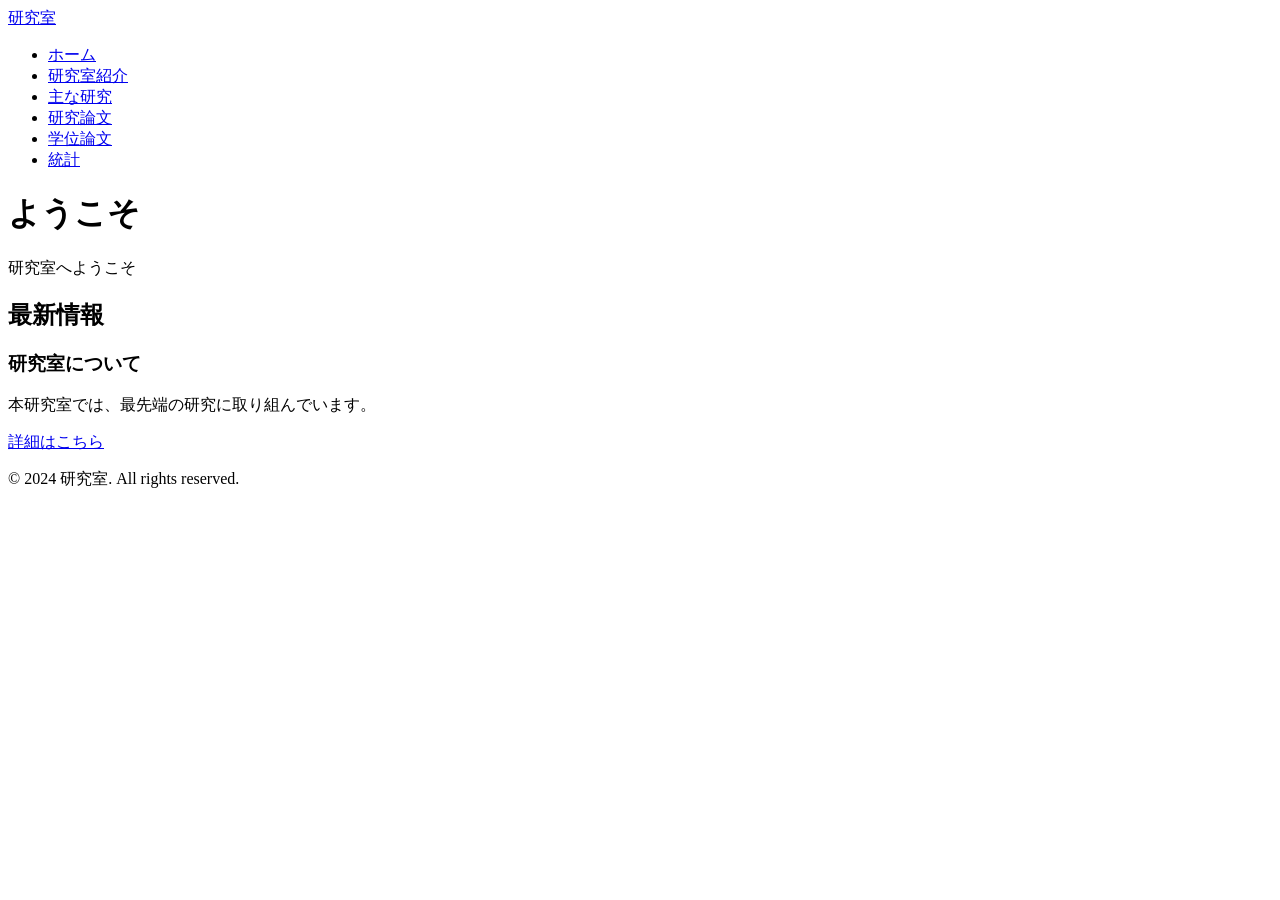
==== lab-website/index.html @ fe749eae "Create index.html (トップページ)" ====
<!DOCTYPE html>
<html lang="ja">
<head>
    <meta charset="UTF-8">
    <meta name="viewport" content="width=device-width, initial-scale=1.0">
    <title>研究室紹介</title>
    <link rel="stylesheet" href="css/style.css">
</head>
<body>
    <nav class="navbar">
        <div class="container">
            <a href="index.html" class="logo">研究室</a>
            <ul class="nav-links">
                <li><a href="index.html" class="active">ホーム</a></li>
                <li><a href="about.html">研究室紹介</a></li>
                <li><a href="research.html">主な研究</a></li>
                <li><a href="papers.html">研究論文</a></li>
                <li><a href="thesis.html">学位論文</a></li>
                <li><a href="statistics.html">統計</a></li>
            </ul>
        </div>
    </nav>

    <header class="hero">
        <div class="hero-content">
            <h1>ようこそ</h1>
            <p>研究室へようこそ</p>
        </div>
    </header>

    <main>
        <section class="container">
            <h2>最新情報</h2>
            <article class="news-item">
                <h3>研究室について</h3>
                <p>本研究室では、最先端の研究に取り組んでいます。</p>
                <a href="about.html">詳細はこちら</a>
            </article>
        </section>
    </main>

    <footer>
        <p>&copy; 2024 研究室. All rights reserved.</p>
    </footer>

    <script src="js/script.js"></script>
</body>
</html>
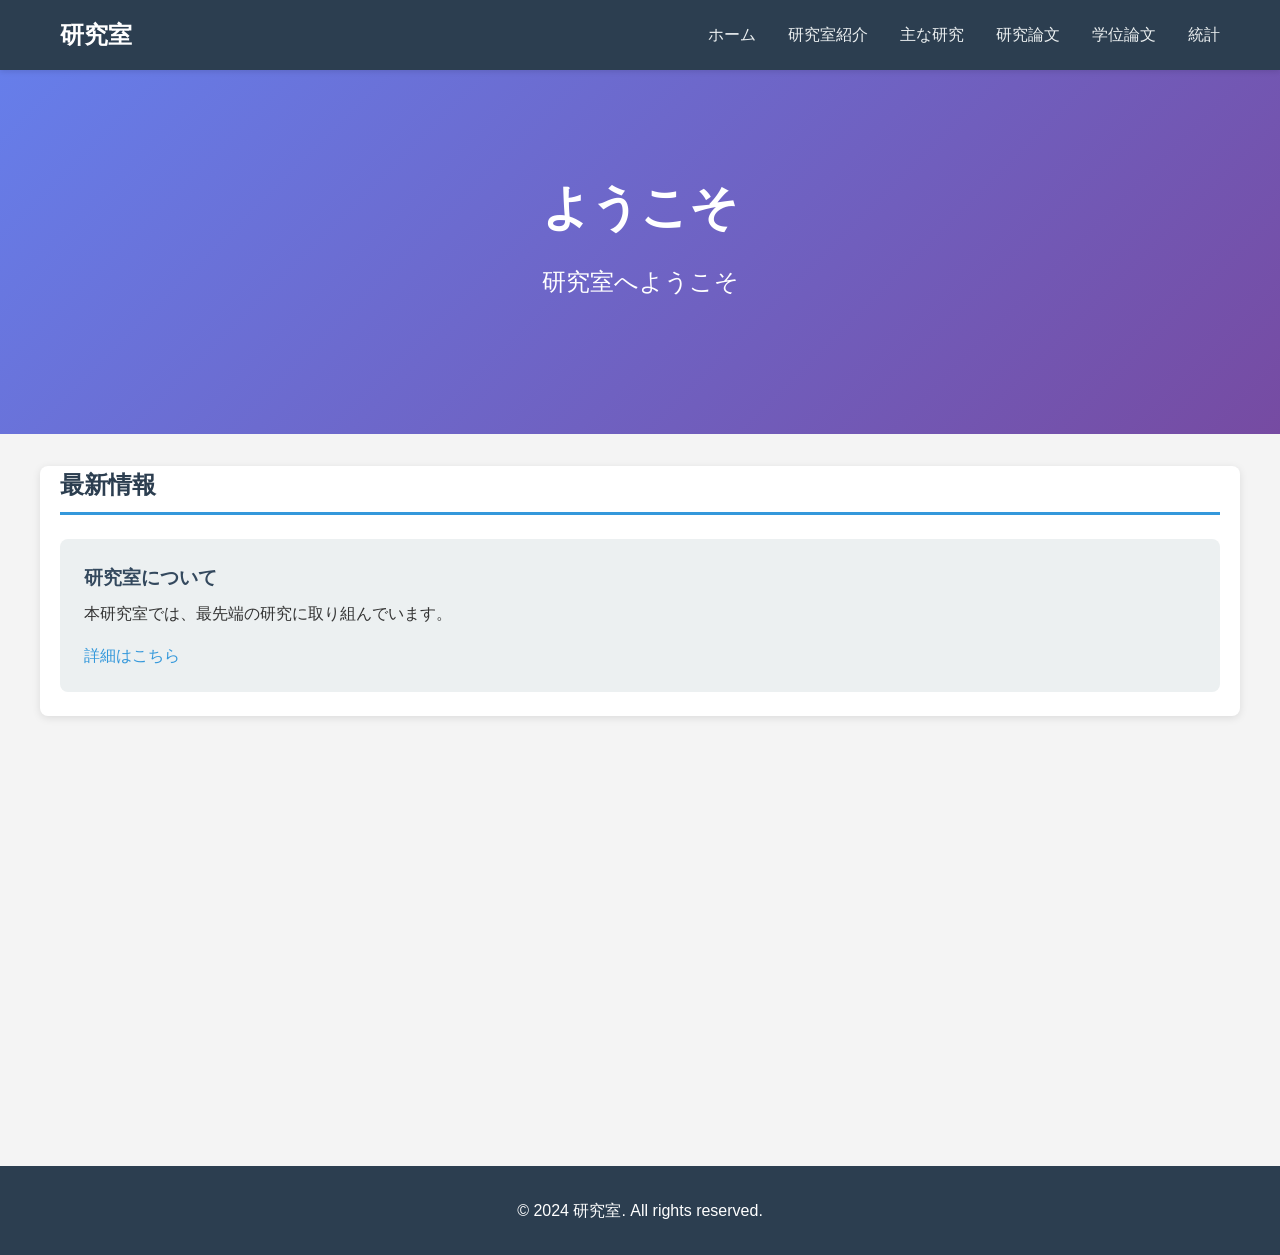
==== commit ab84095a: "Fix lab-website/index.html to link to root index.html" ====
--- a/lab-website/index.html
+++ b/lab-website/index.html
@@ -9,9 +9,9 @@
 <body>
     <nav class="navbar">
         <div class="container">
-            <a href="index.html" class="logo">研究室</a>
+            <a href="../index.html" class="logo">研究室</a>
             <ul class="nav-links">
-                <li><a href="index.html" class="active">ホーム</a></li>
+                <li><a href="../index.html" class="active">ホーム</a></li>
                 <li><a href="about.html">研究室紹介</a></li>
                 <li><a href="research.html">主な研究</a></li>
                 <li><a href="papers.html">研究論文</a></li>
--- a/lab-website/css/style.css
+++ b/lab-website/css/style.css
@@ -0,0 +1,382 @@
+/* グローバルスタイル */
+* {
+    margin: 0;
+    padding: 0;
+    box-sizing: border-box;
+}
+
+body {
+    font-family: 'Segoe UI', Tahoma, Geneva, Verdana, sans-serif;
+    line-height: 1.6;
+    color: #333;
+    background-color: #f4f4f4;
+}
+
+/* コンテナ */
+.container {
+    max-width: 1200px;
+    margin: 0 auto;
+    padding: 0 20px;
+}
+
+/* ナビゲーションバー */
+.navbar {
+    background-color: #2c3e50;
+    padding: 1rem 0;
+    position: sticky;
+    top: 0;
+    z-index: 100;
+    box-shadow: 0 2px 5px rgba(0, 0, 0, 0.1);
+}
+
+.navbar .container {
+    display: flex;
+    justify-content: space-between;
+    align-items: center;
+}
+
+.logo {
+    font-size: 1.5rem;
+    font-weight: bold;
+    color: #fff;
+    text-decoration: none;
+}
+
+.nav-links {
+    display: flex;
+    list-style: none;
+    gap: 2rem;
+}
+
+.nav-links a {
+    color: #ecf0f1;
+    text-decoration: none;
+    transition: color 0.3s ease;
+}
+
+.nav-links a:hover,
+.nav-links a.active {
+    color: #3498db;
+    border-bottom: 2px solid #3498db;
+}
+
+/* ヒーローセクション */
+.hero {
+    background: linear-gradient(135deg, #667eea 0%, #764ba2 100%);
+    color: white;
+    padding: 100px 0;
+    text-align: center;
+}
+
+.hero-content h1 {
+    font-size: 3rem;
+    margin-bottom: 1rem;
+}
+
+.hero-content p {
+    font-size: 1.5rem;
+    margin-bottom: 2rem;
+}
+
+/* メインコンテンツ */
+main {
+    min-height: calc(100vh - 200px);
+    padding: 2rem 0;
+}
+
+main > .container {
+    background: white;
+    border-radius: 8px;
+    box-shadow: 0 2px 8px rgba(0, 0, 0, 0.1);
+    overflow: hidden;
+}
+
+section {
+    padding: 2rem;
+}
+
+section h2 {
+    color: #2c3e50;
+    margin-bottom: 1.5rem;
+    border-bottom: 3px solid #3498db;
+    padding-bottom: 0.5rem;
+}
+
+.content-section {
+    background: white;
+    padding: 2rem;
+    border-radius: 8px;
+    box-shadow: 0 2px 8px rgba(0, 0, 0, 0.1);
+    margin-bottom: 2rem;
+}
+
+/* 研究室の概要セクション */
+.overview-section {
+    border-bottom: 2px solid #ecf0f1;
+}
+
+.overview-text {
+    font-size: 1.1rem;
+    line-height: 1.8;
+    color: #555;
+    font-weight: 500;
+}
+
+/* 研究室の写真セクション */
+.lab-photo-section {
+    border-bottom: 2px solid #ecf0f1;
+    text-align: center;
+}
+
+.lab-photo-container {
+    display: flex;
+    flex-direction: column;
+    align-items: center;
+    gap: 1rem;
+}
+
+.lab-photo {
+    max-width: 100%;
+    height: auto;
+    border-radius: 8px;
+    box-shadow: 0 4px 12px rgba(0, 0, 0, 0.15);
+    max-height: 400px;
+    object-fit: cover;
+}
+
+.photo-caption {
+    font-size: 0.9rem;
+    color: #7f8c8d;
+    font-style: italic;
+    text-align: center;
+    padding: 1rem;
+    background-color: #f8f9fa;
+    border-radius: 4px;
+    border-left: 4px solid #3498db;
+}
+
+.photo-caption code {
+    background-color: #ecf0f1;
+    padding: 0.2rem 0.4rem;
+    border-radius: 3px;
+    font-family: 'Courier New', monospace;
+}
+
+/* 連絡先セクション */
+.contact-section {
+    border-bottom: 2px solid #ecf0f1;
+}
+
+.contact-info {
+    display: grid;
+    grid-template-columns: repeat(auto-fit, minmax(250px, 1fr));
+    gap: 2rem;
+}
+
+.contact-item {
+    background-color: #f8f9fa;
+    padding: 1.5rem;
+    border-radius: 8px;
+    border-left: 5px solid #3498db;
+    transition: transform 0.3s ease, box-shadow 0.3s ease;
+}
+
+.contact-item:hover {
+    transform: translateY(-5px);
+    box-shadow: 0 6px 16px rgba(52, 152, 219, 0.2);
+}
+
+.contact-item h3 {
+    color: #2c3e50;
+    margin-bottom: 0.8rem;
+    font-size: 1.1rem;
+}
+
+.contact-item p {
+    color: #555;
+    font-size: 1rem;
+}
+
+.contact-item a {
+    color: #3498db;
+    text-decoration: none;
+    transition: color 0.3s ease;
+}
+
+.contact-item a:hover {
+    color: #2980b9;
+    text-decoration: underline;
+}
+
+/* ニュースセクション */
+.news-section {
+}
+
+article {
+    margin-bottom: 2rem;
+}
+
+article h2 {
+    color: #2c3e50;
+    margin-bottom: 1rem;
+    border-bottom: 3px solid #3498db;
+    padding-bottom: 0.5rem;
+}
+
+article h3 {
+    color: #34495e;
+    margin-top: 1.5rem;
+    margin-bottom: 0.5rem;
+}
+
+article p {
+    margin-bottom: 1rem;
+    text-align: justify;
+}
+
+article ul {
+    margin-left: 2rem;
+    margin-bottom: 1rem;
+}
+
+article li {
+    margin-bottom: 0.5rem;
+}
+
+/* リンク */
+a {
+    color: #3498db;
+    text-decoration: none;
+    transition: color 0.3s ease;
+}
+
+a:hover {
+    color: #2980b9;
+    text-decoration: underline;
+}
+
+/* 論文リスト */
+.paper-list,
+.thesis-list {
+    list-style: none;
+    padding: 0;
+}
+
+.paper-list li,
+.thesis-list li {
+    background-color: #ecf0f1;
+    padding: 1rem;
+    margin-bottom: 1rem;
+    border-left: 4px solid #3498db;
+    border-radius: 4px;
+}
+
+.paper-list strong,
+.thesis-list strong {
+    display: block;
+    margin-bottom: 0.5rem;
+    color: #2c3e50;
+}
+
+.paper-list p,
+.thesis-list p {
+    font-size: 0.9rem;
+    color: #7f8c8d;
+    margin-bottom: 0.5rem;
+}
+
+/* 研究アイテム */
+.research-item {
+    border-left: 5px solid #3498db;
+    padding-left: 1.5rem;
+    margin-bottom: 1.5rem;
+}
+
+/* ニュースアイテム */
+.news-item {
+    background-color: #ecf0f1;
+    padding: 1.5rem;
+    border-radius: 8px;
+    margin-bottom: 1.5rem;
+}
+
+.news-item h3 {
+    margin-top: 0;
+}
+
+/* 統計 */
+.statistics {
+    background-color: #ecf0f1;
+    padding: 1.5rem;
+    border-radius: 8px;
+    margin-bottom: 1rem;
+}
+
+.statistics p {
+    margin-bottom: 0.5rem;
+}
+
+/* フッター */
+footer {
+    background-color: #2c3e50;
+    color: white;
+    text-align: center;
+    padding: 2rem;
+    margin-top: 2rem;
+}
+
+/* レスポンシブデザイン */
+@media (max-width: 768px) {
+    .nav-links {
+        flex-direction: column;
+        gap: 1rem;
+    }
+
+    .hero-content h1 {
+        font-size: 2rem;
+    }
+
+    .hero-content p {
+        font-size: 1.2rem;
+    }
+
+    section {
+        padding: 1.5rem;
+    }
+
+    .contact-info {
+        grid-template-columns: 1fr;
+    }
+
+    article {
+        margin-bottom: 1.5rem;
+    }
+}
+
+@media (max-width: 480px) {
+    .navbar .container {
+        flex-direction: column;
+        gap: 1rem;
+    }
+
+    .nav-links {
+        flex-direction: column;
+        gap: 0.5rem;
+    }
+
+    .hero-content h1 {
+        font-size: 1.5rem;
+    }
+
+    .hero-content p {
+        font-size: 1rem;
+    }
+
+    section {
+        padding: 1rem;
+    }
+
+    section h2 {
+        font-size: 1.3rem;
+    }
+}
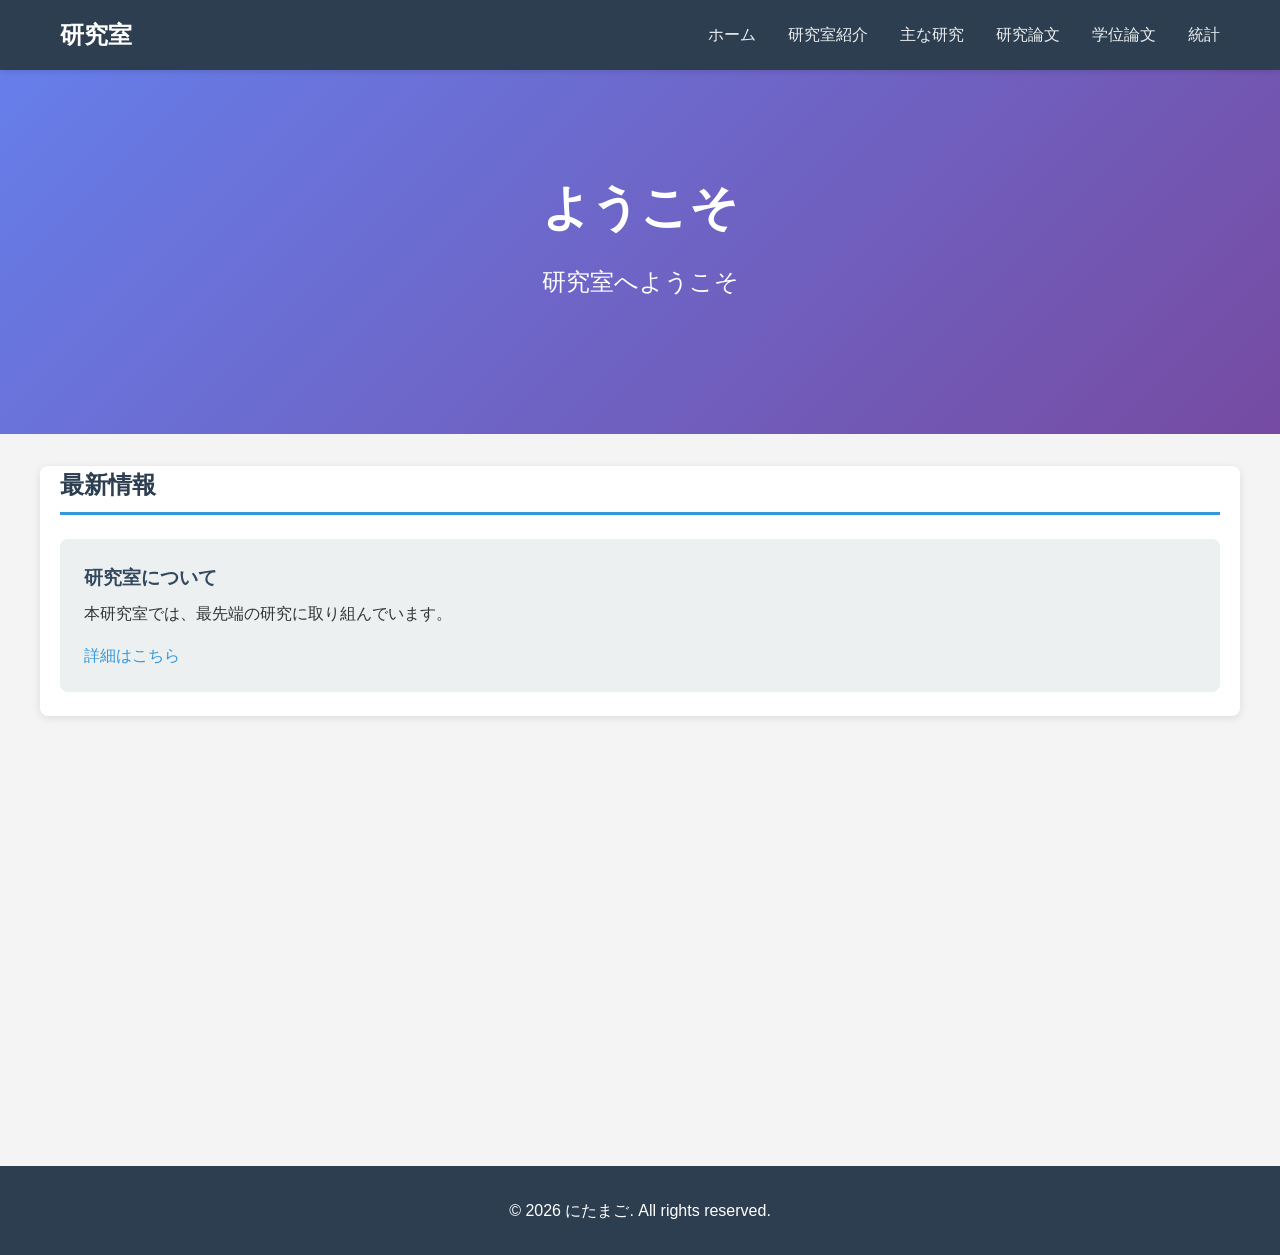
==== commit 07fb0e80: "Update copyright year and name in footer" ====
--- a/lab-website/index.html
+++ b/lab-website/index.html
@@ -40,7 +40,7 @@
     </main>
 
     <footer>
-        <p>&copy; 2024 研究室. All rights reserved.</p>
+        <p>&copy; 2026 にたまご. All rights reserved.</p>
     </footer>
 
     <script src="js/script.js"></script>
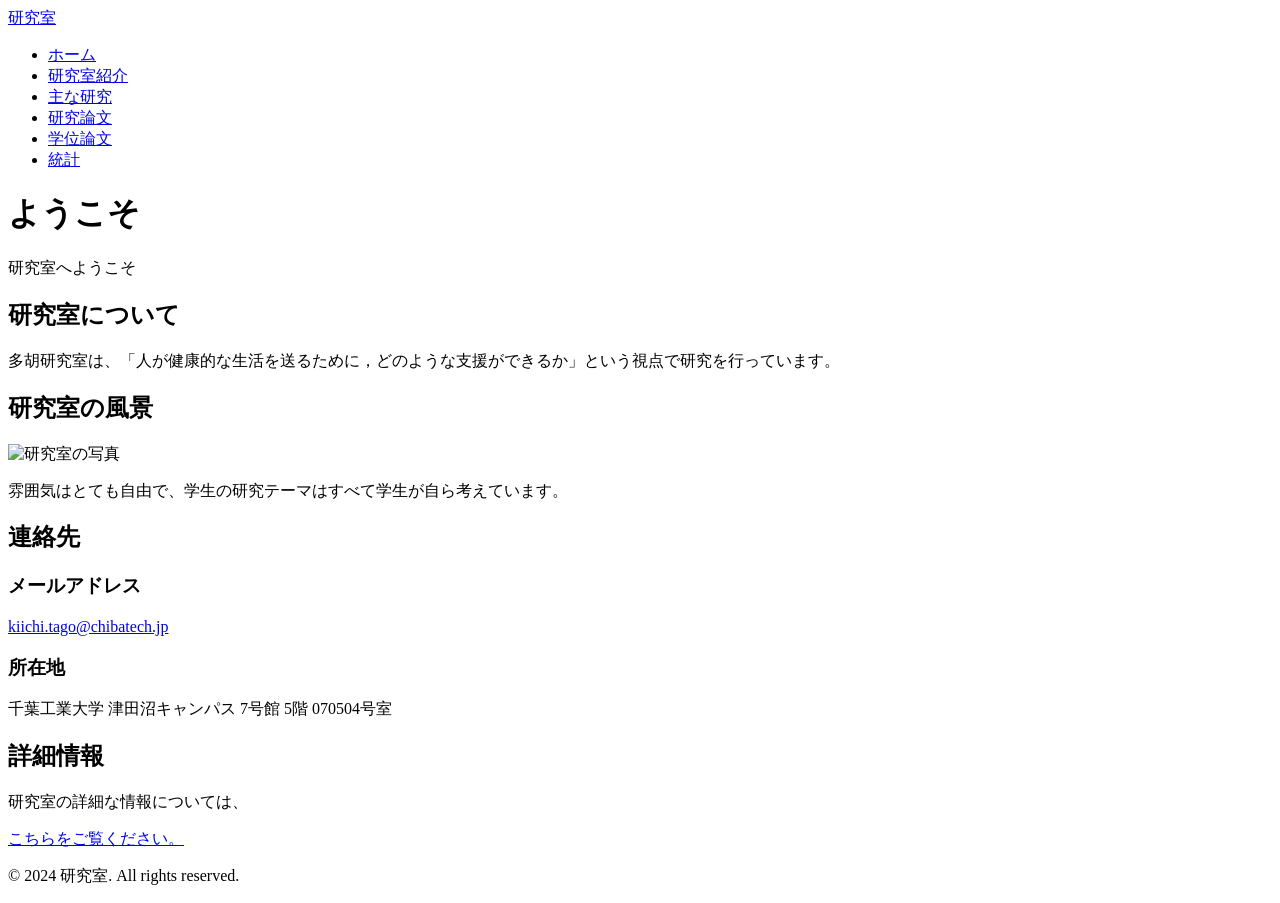
==== commit 8bcf768a: "index new" ====
--- a/lab-website/index.html
+++ b/lab-website/index.html
@@ -4,19 +4,19 @@
     <meta charset="UTF-8">
     <meta name="viewport" content="width=device-width, initial-scale=1.0">
     <title>研究室紹介</title>
-    <link rel="stylesheet" href="css/style.css">
+    <link rel="stylesheet" href="lab-website/css/style.css">
 </head>
 <body>
     <nav class="navbar">
         <div class="container">
-            <a href="../index.html" class="logo">研究室</a>
+            <a href="index.html" class="logo">研究室</a>
             <ul class="nav-links">
-                <li><a href="../index.html" class="active">ホーム</a></li>
-                <li><a href="about.html">研究室紹介</a></li>
-                <li><a href="research.html">主な研究</a></li>
-                <li><a href="papers.html">研究論文</a></li>
-                <li><a href="thesis.html">学位論文</a></li>
-                <li><a href="statistics.html">統計</a></li>
+                <li><a href="index.html" class="active">ホーム</a></li>
+                <li><a href="lab-website/about.html">研究室紹介</a></li>
+                <li><a href="lab-website/research.html">主な研究</a></li>
+                <li><a href="lab-website/papers.html">研究論文</a></li>
+                <li><a href="lab-website/thesis.html">学位論文</a></li>
+                <li><a href="lab-website/statistics.html">統計</a></li>
             </ul>
         </div>
     </nav>
@@ -30,19 +30,51 @@
 
     <main>
         <section class="container">
-            <h2>最新情報</h2>
-            <article class="news-item">
-                <h3>研究室について</h3>
-                <p>本研究室では、最先端の研究に取り組んでいます。</p>
-                <a href="about.html">詳細はこちら</a>
-            </article>
+            <!-- 研究室の概要 -->
+            <section class="overview-section">
+                <h2>研究室について</h2>
+                <p class="overview-text">多胡研究室は、「人が健康的な生活を送るために，どのような支援ができるか」という視点で研究を行っています。</p>
+            </section>
+
+            <!-- 研究室の写真 -->
+            <section class="lab-photo-section">
+                <h2>研究室の風景</h2>
+                <div class="lab-photo-container">
+                    <img src="lab-website/images/lab-photo.jpg" alt="研究室の写真" class="lab-photo">
+                    <p class="photo-caption">雰囲気はとても自由で、学生の研究テーマはすべて学生が自ら考えています。<br>
+                </div>
+            </section>
+
+            <!-- 連絡先情報 -->
+            <section class="contact-section">
+                <h2>連絡先</h2>
+                <div class="contact-info">
+                    <div class="contact-item">
+                        <h3>メールアドレス</h3>
+                        <p><a href="mailto:kiichi.tago@chibatech.jp">kiichi.tago@chibatech.jp</a></p>
+                    </div>
+                    <div class="contact-item">
+                        <h3>所在地</h3>
+                        <p>千葉工業大学 津田沼キャンパス 7号館 5階 070504号室</p>
+                    </div>
+                </div>
+            </section>
+
+            <!-- 研究概要 -->
+            <section class="news-section">
+                <h2>詳細情報</h2>
+                <article class="news-item"></article></p>
+                    <p>研究室の詳細な情報については、</p>
+                    <a href="lab-website/about.html">こちらをご覧ください。</a>
+                </article>
+            </section>
         </section>
     </main>
 
     <footer>
-        <p>&copy; 2026 にたまご. All rights reserved.</p>
+        <p>&copy; 2024 研究室. All rights reserved.</p>
     </footer>
 
-    <script src="js/script.js"></script>
+    <script src="lab-website/js/script.js"></script>
 </body>
 </html>
